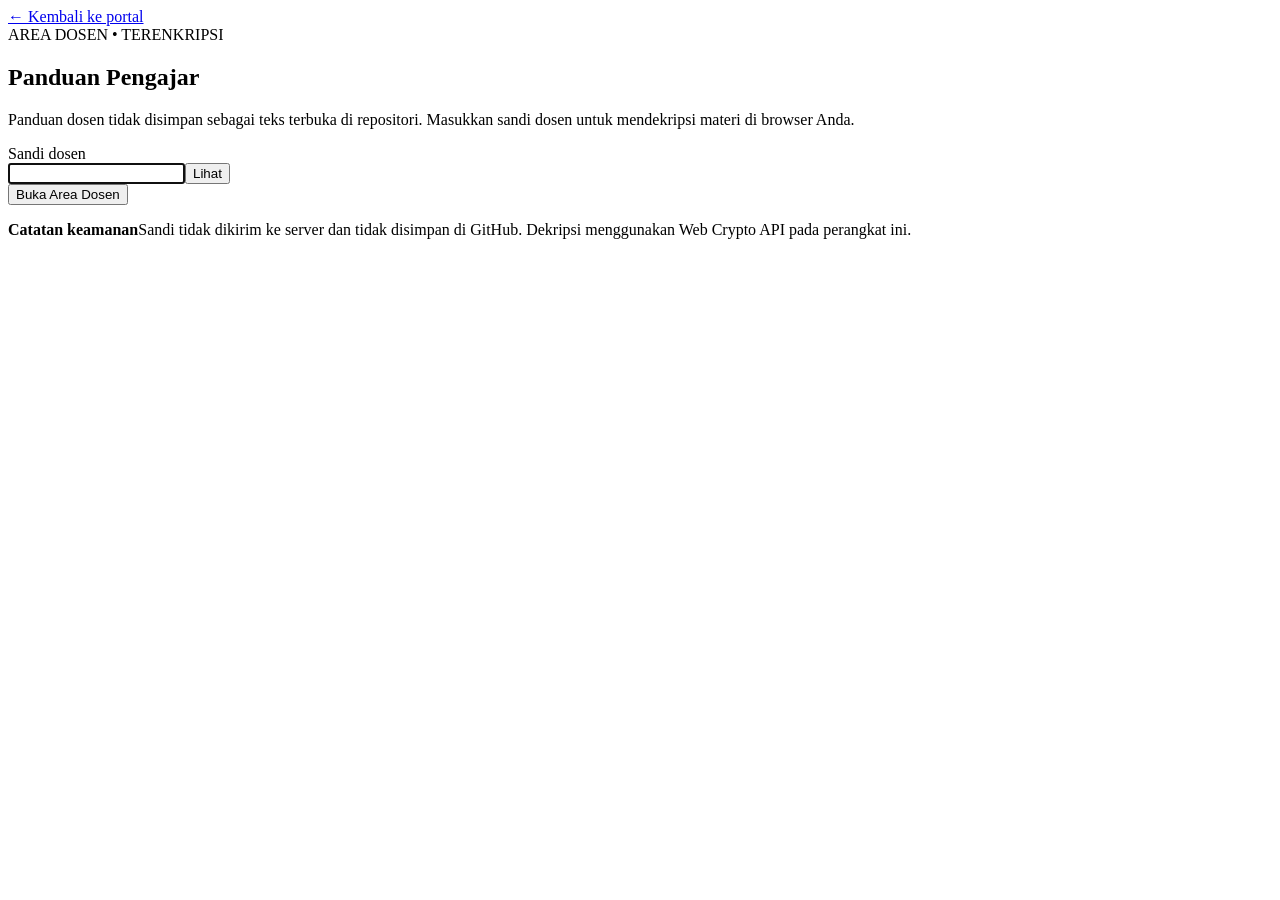
==== area-dosen/index.html @ 46823cf4 "Buat halaman Area Dosen terenkripsi" ====
<!doctype html>
<html lang="id">
<head>
<meta charset="utf-8"><meta name="viewport" content="width=device-width,initial-scale=1">
<meta name="robots" content="noindex,nofollow">
<title>Area Dosen — Laboratorium Kasus SIA</title>
<link rel="stylesheet" href="style.css?v=20260807">
</head>
<body>
<main class="shell">
  <a class="back" href="../index.html">← Kembali ke portal</a>
  <section id="login" class="login-card">
    <span class="eyebrow">AREA DOSEN • TERENKRIPSI</span>
    <h1>Panduan Pengajar</h1>
    <p>Panduan dosen tidak disimpan sebagai teks terbuka di repositori. Masukkan sandi dosen untuk mendekripsi materi di browser Anda.</p>
    <form id="unlockForm">
      <label for="password">Sandi dosen</label>
      <div class="password-row"><input id="password" type="password" autocomplete="current-password" required autofocus><button type="button" id="togglePassword" aria-label="Tampilkan atau sembunyikan sandi">Lihat</button></div>
      <button class="primary" type="submit">Buka Area Dosen</button>
      <p id="status" class="status" role="status"></p>
    </form>
    <div class="security-note"><b>Catatan keamanan</b><span>Sandi tidak dikirim ke server dan tidak disimpan di GitHub. Dekripsi menggunakan Web Crypto API pada perangkat ini.</span></div>
  </section>

  <section id="teacherArea" class="teacher-area" hidden>
    <header class="teacher-head">
      <div><span class="eyebrow">PANDUAN DOSEN</span><h1>Laboratorium Kasus SIA</h1><p>Pilih panduan kasus. Materi hanya tersimpan dalam memori tab ini sampai halaman ditutup atau dikunci.</p></div>
      <button id="lock" class="secondary">Kunci kembali</button>
    </header>
    <nav class="tabs" aria-label="Pilih panduan dosen">
      <button data-guide="0" class="active">Kasus 1 — Citibank</button>
      <button data-guide="1">Kasus 2 — Coretax</button>
    </nav>
    <article id="guide" class="guide"></article>
  </section>
</main>
<script src="app.js?v=20260807"></script>
</body>
</html>
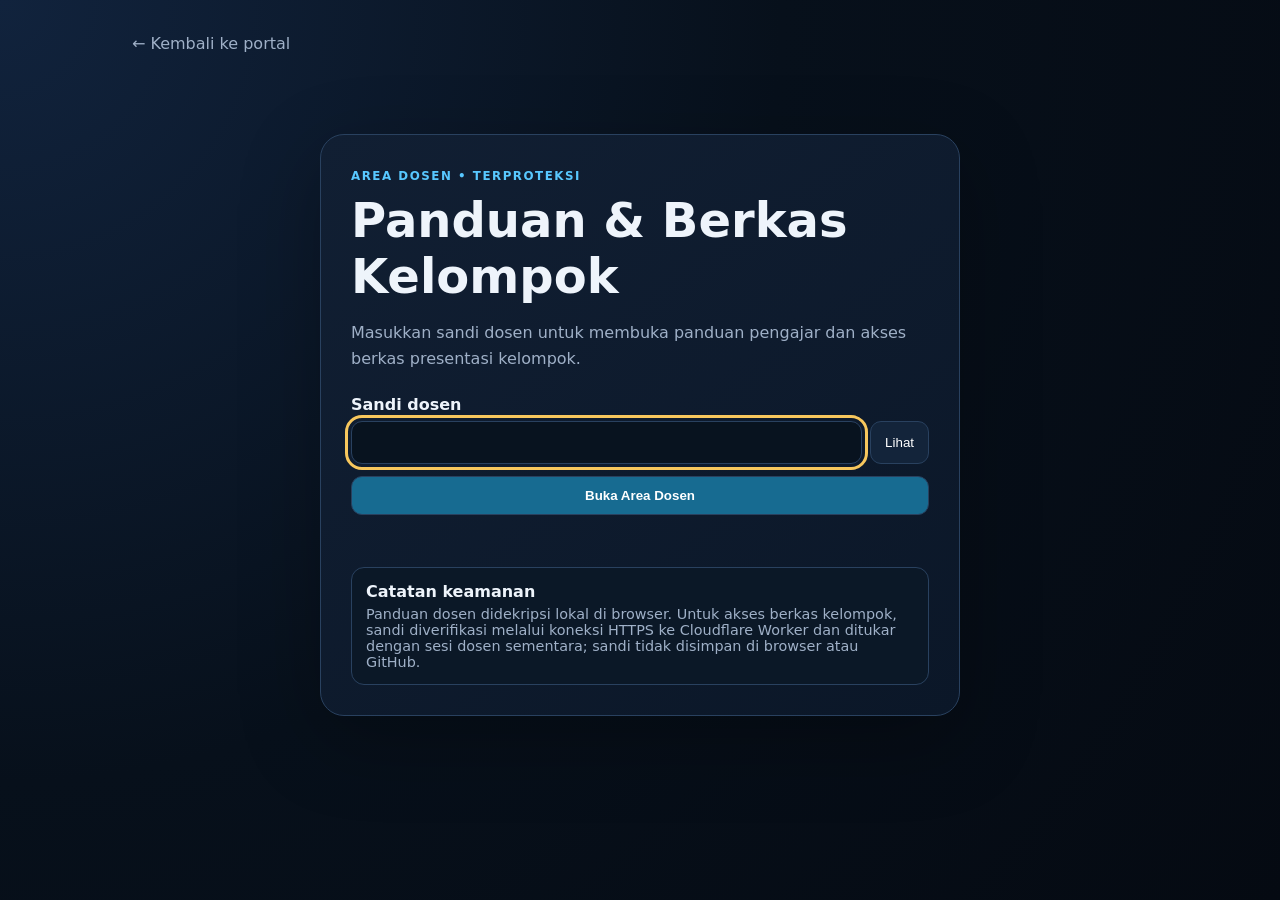
==== commit d3f64f6f: "Tambahkan menu berkas kelompok pada Area Dosen" ====
--- a/area-dosen/index.html
+++ b/area-dosen/index.html
@@ -4,36 +4,37 @@
 <meta charset="utf-8"><meta name="viewport" content="width=device-width,initial-scale=1">
 <meta name="robots" content="noindex,nofollow">
 <title>Area Dosen — Laboratorium Kasus SIA</title>
-<link rel="stylesheet" href="style.css?v=20260807">
+<link rel="stylesheet" href="style.css?v=20260818-upload1">
 </head>
 <body>
 <main class="shell">
   <a class="back" href="../index.html">← Kembali ke portal</a>
   <section id="login" class="login-card">
-    <span class="eyebrow">AREA DOSEN • TERENKRIPSI</span>
-    <h1>Panduan Pengajar</h1>
-    <p>Panduan dosen tidak disimpan sebagai teks terbuka di repositori. Masukkan sandi dosen untuk mendekripsi materi di browser Anda.</p>
+    <span class="eyebrow">AREA DOSEN • TERPROTEKSI</span>
+    <h1>Panduan & Berkas Kelompok</h1>
+    <p>Masukkan sandi dosen untuk membuka panduan pengajar dan akses berkas presentasi kelompok.</p>
     <form id="unlockForm">
       <label for="password">Sandi dosen</label>
       <div class="password-row"><input id="password" type="password" autocomplete="current-password" required autofocus><button type="button" id="togglePassword" aria-label="Tampilkan atau sembunyikan sandi">Lihat</button></div>
       <button class="primary" type="submit">Buka Area Dosen</button>
       <p id="status" class="status" role="status"></p>
     </form>
-    <div class="security-note"><b>Catatan keamanan</b><span>Sandi tidak dikirim ke server dan tidak disimpan di GitHub. Dekripsi menggunakan Web Crypto API pada perangkat ini.</span></div>
+    <div class="security-note"><b>Catatan keamanan</b><span>Panduan dosen didekripsi lokal di browser. Untuk akses berkas kelompok, sandi diverifikasi melalui koneksi HTTPS ke Cloudflare Worker dan ditukar dengan sesi dosen sementara; sandi tidak disimpan di browser atau GitHub.</span></div>
   </section>
 
   <section id="teacherArea" class="teacher-area" hidden>
     <header class="teacher-head">
-      <div><span class="eyebrow">PANDUAN DOSEN</span><h1>Laboratorium Kasus SIA</h1><p>Pilih panduan kasus. Materi hanya tersimpan dalam memori tab ini sampai halaman ditutup atau dikunci.</p></div>
+      <div><span class="eyebrow">AREA DOSEN</span><h1>Laboratorium Kasus SIA</h1><p>Pilih panduan kasus atau buka daftar presentasi kelompok.</p></div>
       <button id="lock" class="secondary">Kunci kembali</button>
     </header>
-    <nav class="tabs" aria-label="Pilih panduan dosen">
+    <nav class="tabs" aria-label="Menu Area Dosen">
       <button data-guide="0" class="active">Kasus 1 — Citibank</button>
       <button data-guide="1">Kasus 2 — Coretax</button>
+      <button id="submissionsTab">Berkas Kelompok</button>
     </nav>
     <article id="guide" class="guide"></article>
   </section>
 </main>
-<script src="app.js?v=20260807"></script>
+<script src="app.js?v=20260818-upload1"></script>
 </body>
-</html>+</html>
--- a/area-dosen/style.css
+++ b/area-dosen/style.css
@@ -0,0 +1 @@
+:root{--bg:#07101b;--panel:#101c2d;--line:#29415f;--text:#eef4fb;--muted:#9fb0c7;--accent:#58c8ff;--gold:#f7c75d;--green:#74d3a4;--danger:#ff8a8a}*{box-sizing:border-box}body{margin:0;background:radial-gradient(circle at top left,#11233d 0,#07101b 50%,#050a12 100%);color:var(--text);font-family:Inter,ui-sans-serif,system-ui,-apple-system,BlinkMacSystemFont,"Segoe UI",sans-serif;min-height:100vh}.shell{max-width:1060px;margin:auto;padding:34px 22px 70px}.back{color:var(--muted);text-decoration:none}.login-card{max-width:640px;margin:9vh auto 0;background:linear-gradient(145deg,#111f33,#0b1728);border:1px solid var(--line);border-radius:24px;padding:30px;box-shadow:0 24px 80px rgba(0,0,0,.28)}.eyebrow{font-size:.74rem;letter-spacing:.13em;color:var(--accent);font-weight:850}.login-card h1,.teacher-head h1{margin:8px 0 12px;font-size:clamp(2rem,4vw,3rem)}p{line-height:1.65;color:var(--muted)}label{display:block;font-weight:800;margin:22px 0 7px}.password-row{display:grid;grid-template-columns:1fr auto;gap:8px}.password-row input{min-width:0;background:#08131f;color:#fff;border:1px solid var(--line);border-radius:11px;padding:13px}.password-row button,.primary,.secondary,.tabs button{border:1px solid var(--line);border-radius:11px;padding:11px 14px;cursor:pointer;color:#fff;background:#13243a}.primary{width:100%;margin-top:12px;background:#176b91;font-weight:850}.status{min-height:1.5em;margin:10px 0 0}.status.error{color:#ffb1b1}.security-note{display:grid;gap:5px;margin-top:18px;padding:14px;border-radius:13px;background:#0b1827;border:1px solid var(--line)}.security-note span{color:var(--muted);font-size:.9rem}.teacher-area{margin-top:24px}.teacher-head{display:flex;justify-content:space-between;gap:20px;align-items:flex-start;padding:20px 0;border-bottom:1px solid var(--line)}.teacher-head p{margin:0}.secondary{white-space:nowrap}.tabs{display:flex;gap:8px;flex-wrap:wrap;margin:22px 0}.tabs button.active{background:#18405a;border-color:#39789e}.guide{background:#0d1828;border:1px solid var(--line);border-radius:20px;padding:clamp(20px,4vw,38px);line-height:1.72}.guide h1{font-size:2rem}.guide h2{margin-top:2rem;padding-top:.35rem;border-top:1px solid #233950}.guide h3{margin-top:1.5rem}.guide p,.guide li{color:#c7d4e3}.guide strong{color:#fff}.guide blockquote{margin:18px 0;padding:12px 16px;border-left:3px solid var(--gold);background:#16180f;color:#eadca8}.guide code{background:#07121e;padding:2px 5px;border-radius:5px}.guide ul,.guide ol{padding-left:24px}.guide hr{border:0;border-top:1px solid var(--line);margin:25px 0}button:focus-visible,input:focus-visible,a:focus-visible{outline:3px solid var(--gold);outline-offset:3px}@media(max-width:700px){.teacher-head{display:block}.teacher-head .secondary{margin-top:12px}.tabs button{flex:1 1 100%}.login-card{margin-top:5vh;padding:22px}}
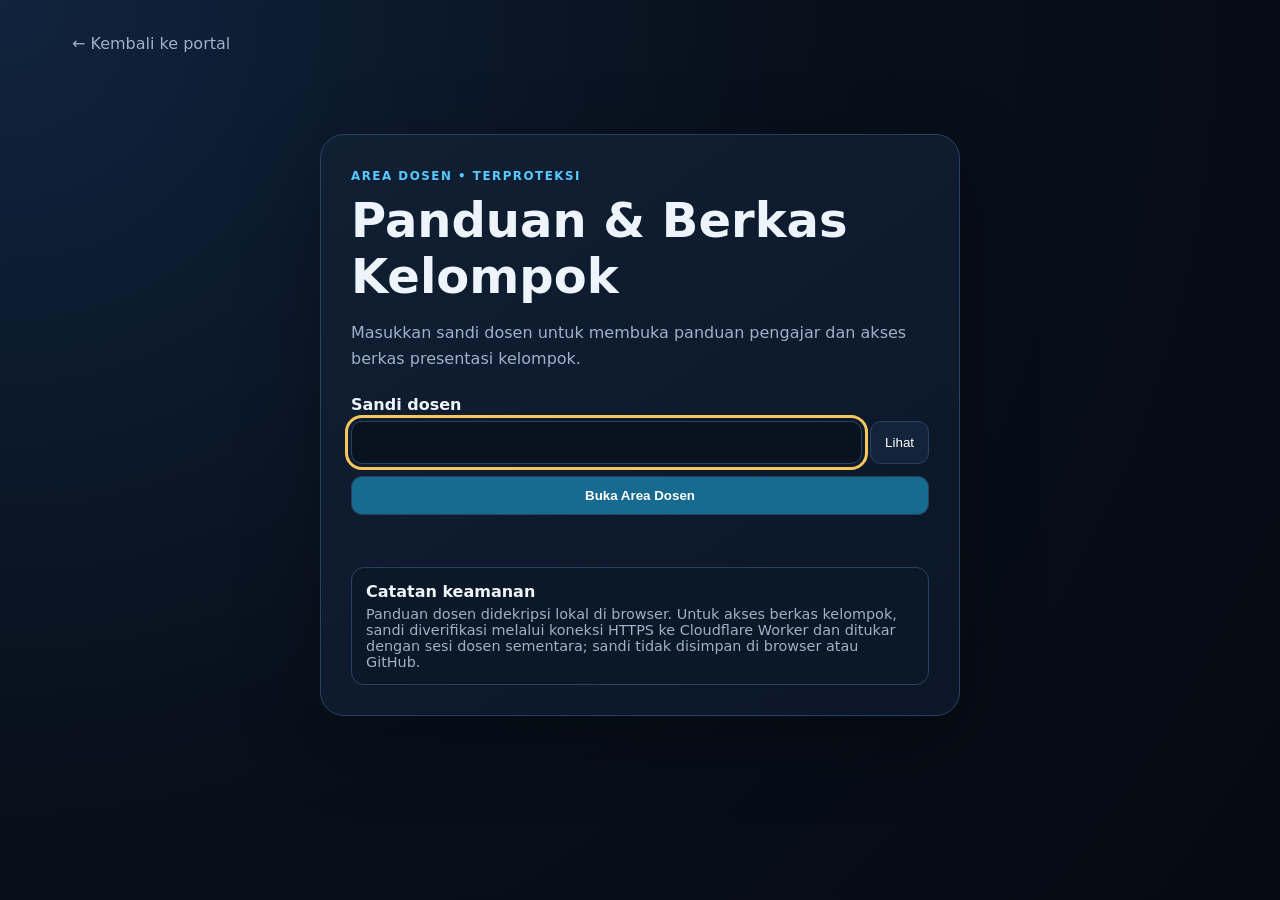
==== commit 6ba4b973: "Naikkan versi cache Area Dosen setelah migrasi KV" ====
--- a/area-dosen/index.html
+++ b/area-dosen/index.html
@@ -4,7 +4,7 @@
 <meta charset="utf-8"><meta name="viewport" content="width=device-width,initial-scale=1">
 <meta name="robots" content="noindex,nofollow">
 <title>Area Dosen — Laboratorium Kasus SIA</title>
-<link rel="stylesheet" href="style.css?v=20260818-upload1">
+<link rel="stylesheet" href="style.css?v=20260818-upload2">
 </head>
 <body>
 <main class="shell">
@@ -35,6 +35,6 @@
     <article id="guide" class="guide"></article>
   </section>
 </main>
-<script src="app.js?v=20260818-upload1"></script>
+<script src="app.js?v=20260818-kv2"></script>
 </body>
 </html>
--- a/area-dosen/style.css
+++ b/area-dosen/style.css
@@ -1 +1 @@
-:root{--bg:#07101b;--panel:#101c2d;--line:#29415f;--text:#eef4fb;--muted:#9fb0c7;--accent:#58c8ff;--gold:#f7c75d;--green:#74d3a4;--danger:#ff8a8a}*{box-sizing:border-box}body{margin:0;background:radial-gradient(circle at top left,#11233d 0,#07101b 50%,#050a12 100%);color:var(--text);font-family:Inter,ui-sans-serif,system-ui,-apple-system,BlinkMacSystemFont,"Segoe UI",sans-serif;min-height:100vh}.shell{max-width:1060px;margin:auto;padding:34px 22px 70px}.back{color:var(--muted);text-decoration:none}.login-card{max-width:640px;margin:9vh auto 0;background:linear-gradient(145deg,#111f33,#0b1728);border:1px solid var(--line);border-radius:24px;padding:30px;box-shadow:0 24px 80px rgba(0,0,0,.28)}.eyebrow{font-size:.74rem;letter-spacing:.13em;color:var(--accent);font-weight:850}.login-card h1,.teacher-head h1{margin:8px 0 12px;font-size:clamp(2rem,4vw,3rem)}p{line-height:1.65;color:var(--muted)}label{display:block;font-weight:800;margin:22px 0 7px}.password-row{display:grid;grid-template-columns:1fr auto;gap:8px}.password-row input{min-width:0;background:#08131f;color:#fff;border:1px solid var(--line);border-radius:11px;padding:13px}.password-row button,.primary,.secondary,.tabs button{border:1px solid var(--line);border-radius:11px;padding:11px 14px;cursor:pointer;color:#fff;background:#13243a}.primary{width:100%;margin-top:12px;background:#176b91;font-weight:850}.status{min-height:1.5em;margin:10px 0 0}.status.error{color:#ffb1b1}.security-note{display:grid;gap:5px;margin-top:18px;padding:14px;border-radius:13px;background:#0b1827;border:1px solid var(--line)}.security-note span{color:var(--muted);font-size:.9rem}.teacher-area{margin-top:24px}.teacher-head{display:flex;justify-content:space-between;gap:20px;align-items:flex-start;padding:20px 0;border-bottom:1px solid var(--line)}.teacher-head p{margin:0}.secondary{white-space:nowrap}.tabs{display:flex;gap:8px;flex-wrap:wrap;margin:22px 0}.tabs button.active{background:#18405a;border-color:#39789e}.guide{background:#0d1828;border:1px solid var(--line);border-radius:20px;padding:clamp(20px,4vw,38px);line-height:1.72}.guide h1{font-size:2rem}.guide h2{margin-top:2rem;padding-top:.35rem;border-top:1px solid #233950}.guide h3{margin-top:1.5rem}.guide p,.guide li{color:#c7d4e3}.guide strong{color:#fff}.guide blockquote{margin:18px 0;padding:12px 16px;border-left:3px solid var(--gold);background:#16180f;color:#eadca8}.guide code{background:#07121e;padding:2px 5px;border-radius:5px}.guide ul,.guide ol{padding-left:24px}.guide hr{border:0;border-top:1px solid var(--line);margin:25px 0}button:focus-visible,input:focus-visible,a:focus-visible{outline:3px solid var(--gold);outline-offset:3px}@media(max-width:700px){.teacher-head{display:block}.teacher-head .secondary{margin-top:12px}.tabs button{flex:1 1 100%}.login-card{margin-top:5vh;padding:22px}}+:root{--bg:#07101b;--panel:#101c2d;--line:#29415f;--text:#eef4fb;--muted:#9fb0c7;--accent:#58c8ff;--gold:#f7c75d;--green:#74d3a4;--danger:#ff8a8a}*{box-sizing:border-box}body{margin:0;background:radial-gradient(circle at top left,#11233d 0,#07101b 50%,#050a12 100%);color:var(--text);font-family:Inter,ui-sans-serif,system-ui,-apple-system,BlinkMacSystemFont,"Segoe UI",sans-serif;min-height:100vh}.shell{max-width:1180px;margin:auto;padding:34px 22px 70px}.back{color:var(--muted);text-decoration:none}.login-card{max-width:640px;margin:9vh auto 0;background:linear-gradient(145deg,#111f33,#0b1728);border:1px solid var(--line);border-radius:24px;padding:30px;box-shadow:0 24px 80px rgba(0,0,0,.28)}.eyebrow{font-size:.74rem;letter-spacing:.13em;color:var(--accent);font-weight:850}.login-card h1,.teacher-head h1{margin:8px 0 12px;font-size:clamp(2rem,4vw,3rem)}p{line-height:1.65;color:var(--muted)}label{display:block;font-weight:800;margin:22px 0 7px}.password-row{display:grid;grid-template-columns:1fr auto;gap:8px}.password-row input{min-width:0;background:#08131f;color:#fff;border:1px solid var(--line);border-radius:11px;padding:13px}.password-row button,.primary,.secondary,.tabs button{border:1px solid var(--line);border-radius:11px;padding:11px 14px;cursor:pointer;color:#fff;background:#13243a}.primary{width:100%;margin-top:12px;background:#176b91;font-weight:850}.status{min-height:1.5em;margin:10px 0 0}.status.error{color:#ffb1b1}.security-note{display:grid;gap:5px;margin-top:18px;padding:14px;border-radius:13px;background:#0b1827;border:1px solid var(--line)}.security-note span{color:var(--muted);font-size:.9rem}.teacher-area{margin-top:24px}.teacher-head{display:flex;justify-content:space-between;gap:20px;align-items:flex-start;padding:20px 0;border-bottom:1px solid var(--line)}.teacher-head p{margin:0}.secondary{white-space:nowrap}.tabs{display:flex;gap:8px;flex-wrap:wrap;margin:22px 0}.tabs button.active{background:#18405a;border-color:#39789e}.guide{background:#0d1828;border:1px solid var(--line);border-radius:20px;padding:clamp(20px,4vw,38px);line-height:1.72}.guide h1{font-size:2rem}.guide h2{margin-top:2rem;padding-top:.35rem;border-top:1px solid #233950}.guide h3{margin-top:1.5rem}.guide p,.guide li{color:#c7d4e3}.guide strong{color:#fff}.guide blockquote{margin:18px 0;padding:12px 16px;border-left:3px solid var(--gold);background:#16180f;color:#eadca8}.guide code{background:#07121e;padding:2px 5px;border-radius:5px}.guide ul,.guide ol{padding-left:24px}.guide hr{border:0;border-top:1px solid var(--line);margin:25px 0}.files-head{display:flex;justify-content:space-between;gap:20px;align-items:flex-start}.files-head h1{margin-top:0}.files-head p{margin-bottom:0}.file-summary{display:flex;gap:12px;align-items:center;margin:20px 0 12px}.file-summary span{color:var(--muted)}.table-scroll{overflow:auto;border:1px solid var(--line);border-radius:14px}.files-table{width:100%;min-width:960px;border-collapse:collapse;background:#091522}.files-table th,.files-table td{padding:12px 11px;border-bottom:1px solid #22384f;text-align:left;vertical-align:top;font-size:.9rem}.files-table th{position:sticky;top:0;background:#10243a;color:#cfe9fa;z-index:1}.files-table tr:last-child td{border-bottom:0}.files-table small{display:block;color:var(--muted);margin-top:3px;max-width:220px}.case-pill{display:inline-block;border:1px solid #31526f;background:#0e2538;color:#bde9ff;border-radius:999px;padding:4px 8px;font-size:.76rem;font-weight:800;white-space:nowrap}.case-pill.case2{border-color:#6e5730;background:#2b2415;color:#f5d98b}.download-file{border:1px solid #34789c;background:#13526f;color:#fff;border-radius:9px;padding:8px 11px;cursor:pointer;font-weight:800}.download-file:disabled{opacity:.55}.empty-files,.file-warning{border:1px dashed var(--line);border-radius:14px;padding:20px;margin-top:18px;background:#0a1625}.file-warning{border-color:#7f5d2c;background:#1b170d}.file-warning b{color:#f7c75d}button:focus-visible,input:focus-visible,a:focus-visible{outline:3px solid var(--gold);outline-offset:3px}@media(max-width:700px){.teacher-head,.files-head{display:block}.teacher-head .secondary,.files-head .secondary{margin-top:12px}.tabs button{flex:1 1 100%}.login-card{margin-top:5vh;padding:22px}}
